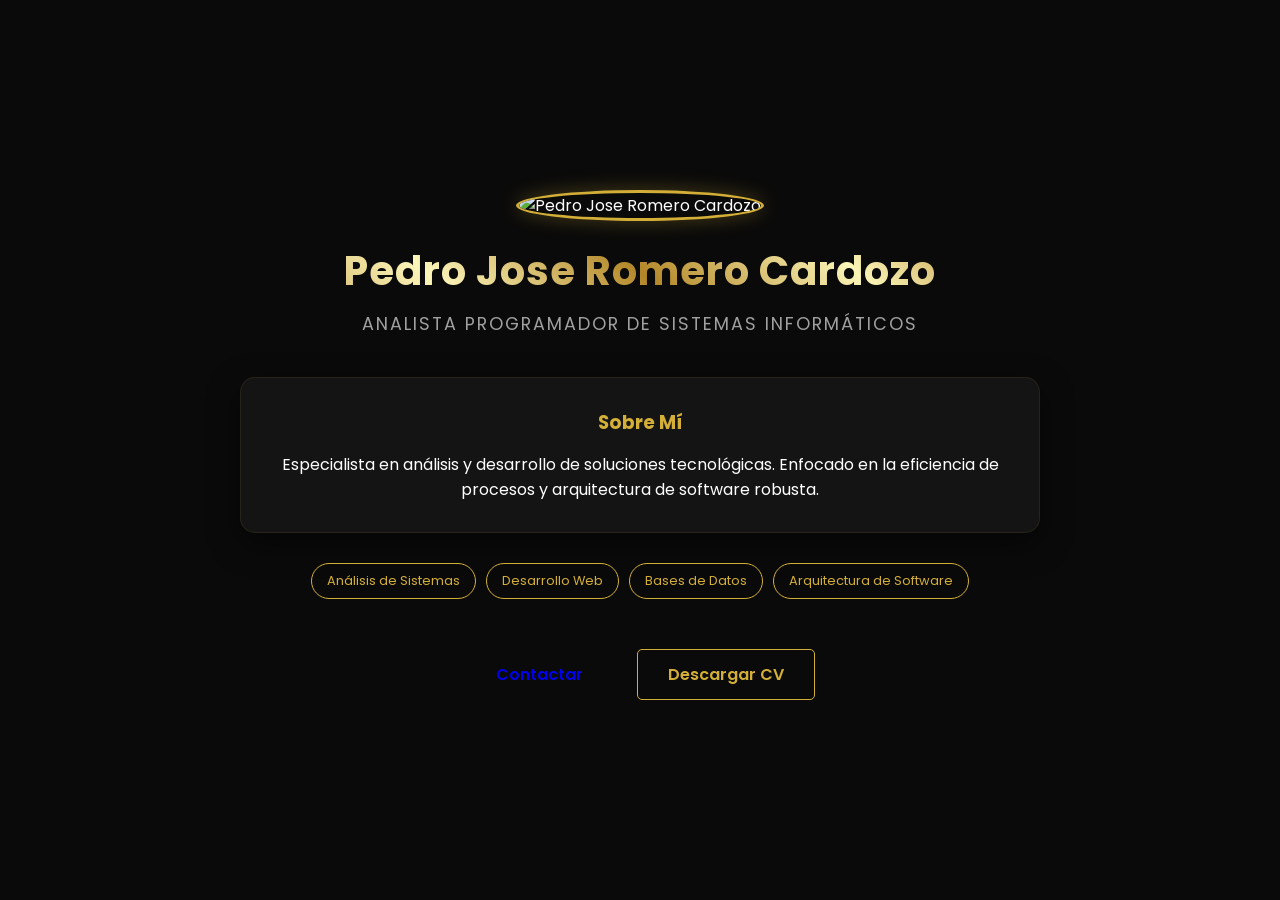
==== index.html @ 4c911e50 "Version 1.0: Portafolio Negro y Dorando" ====
<!DOCTYPE html>
<html lang="es">
<head>
    <meta charset="UTF-8">
    <meta name="viewport" content="width=device-width, initial-scale=1.0">
    <title>Pedro Jose Romero Cardozo | Portafolio</title>
    <link rel="stylesheet" href="style.css">
    <link href="https://fonts.googleapis.com/css2?family=Poppins:wght@300;400;600&display=swap" rel="stylesheet">
</head>
<body>

    <div class="container">
        <header>
            <div class="profile-container">
                <img src="foto2.png" alt="Pedro Jose Romero Cardozo" class="profile-img">
            </div>
            <h1>Pedro Jose Romero Cardozo</h1>
            <p class="subtitle">Analista Programador de Sistemas Informáticos</p>
        </header>

        <section class="card">
            <h3>Sobre Mí</h3>
            <p>Especialista en análisis y desarrollo de soluciones tecnológicas. Enfocado en la eficiencia de procesos y arquitectura de software robusta.</p>
        </section>

        <section class="skills">
            <div class="skill-tag">Análisis de Sistemas</div>
            <div class="skill-tag">Desarrollo Web</div>
            <div class="skill-tag">Bases de Datos</div>
            <div class="skill-tag">Arquitectura de Software</div>
        </section>

        <footer class="contact-links">
            <a href="mailto:tu-correo@ejemplo.com" class="btn">Contactar</a>
            <a href="#" class="btn secondary">Descargar CV</a>
        </footer>
    </div>

</body>
</html>
---- style.css ----
:root {
    --negro-fondo: #0a0a0a;
    --negro-card: #141414;
    --dorado: linear-gradient(45deg, #bf953f, #fcf6ba, #b38728, #fbf5b7, #aa771c);
    --dorado-solido: #d4af37;
    --texto-gris: #a0a0a0;
}

* {
    margin: 0;
    padding: 0;
    box-sizing: border-box;
}

body {
    background-color: var(--negro-fondo);
    color: white;
    font-family: 'Poppins', sans-serif;
    display: flex;
    justify-content: center;
    align-items: center;
    min-height: 100vh;
    padding: 20px;
}

.container {
    max-width: 800px;
    width: 100%;
    text-align: center;
}

header {
    margin-bottom: 40px;
    animation: fadeIn 1.5s ease-in-out;
}

.profile-img {
    width: 150px;
    height: 150px;
    border-radius: 50%;
    border: 3px solid var(--dorado-solido);
    object-fit: cover;
    margin-bottom: 20px;
    box-shadow: 0 0 20px rgba(212, 175, 55, 0.3);
    transition: transform 0.3s ease;
}

.profile-img:hover {
    transform: scale(1.05);
}

h1 {
    font-size: 2.5rem;
    background: var(--dorado);
    -webkit-background-clip: text;
    -webkit-text-fill-color: transparent;
    letter-spacing: 1px;
    margin-bottom: 10px;
}

.subtitle {
    color: var(--texto-gris);
    font-size: 1.1rem;
    text-transform: uppercase;
    letter-spacing: 2px;
}

.card {
    background: var(--negro-card);
    padding: 30px;
    border-radius: 15px;
    border: 1px solid rgba(212, 175, 55, 0.1);
    margin-bottom: 30px;
    box-shadow: 0 10px 30px rgba(0,0,0,0.5);
}

.card h3 {
    color: var(--dorado-solido);
    margin-bottom: 15px;
}

.skills {
    display: flex;
    flex-wrap: wrap;
    justify-content: center;
    gap: 10px;
    margin-bottom: 40px;
}

.skill-tag {
    border: 1px solid var(--dorado-solido);
    padding: 8px 15px;
    border-radius: 20px;
    font-size: 0.8rem;
    color: var(--dorado-solido);
    transition: all 0.3s;
}

.skill-tag:hover {
    background: var(--dorado);
    color: black;
    font-weight: bold;
}

.btn {
    display: inline-block;
    padding: 12px 30px;
    margin: 10px;
    border-radius: 5px;
    text-decoration: none;
    font-weight: 600;
    transition: 0.3s;
}

.btn.primary {
    background: var(--dorado);
    color: black;
}

.btn.secondary {
    border: 1px solid var(--dorado-solido);
    color: var(--dorado-solido);
}

.btn:hover {
    opacity: 0.8;
    transform: translateY(-3px);
}

/* Animación simple */
@keyframes fadeIn {
    from { opacity: 0; transform: translateY(20px); }
    to { opacity: 1; transform: translateY(0); }
}

/* Ajustes para teléfonos */
@media (max-width: 600px) {
    h1 { font-size: 1.8rem; }
    .profile-img { width: 120px; height: 120px; }
}
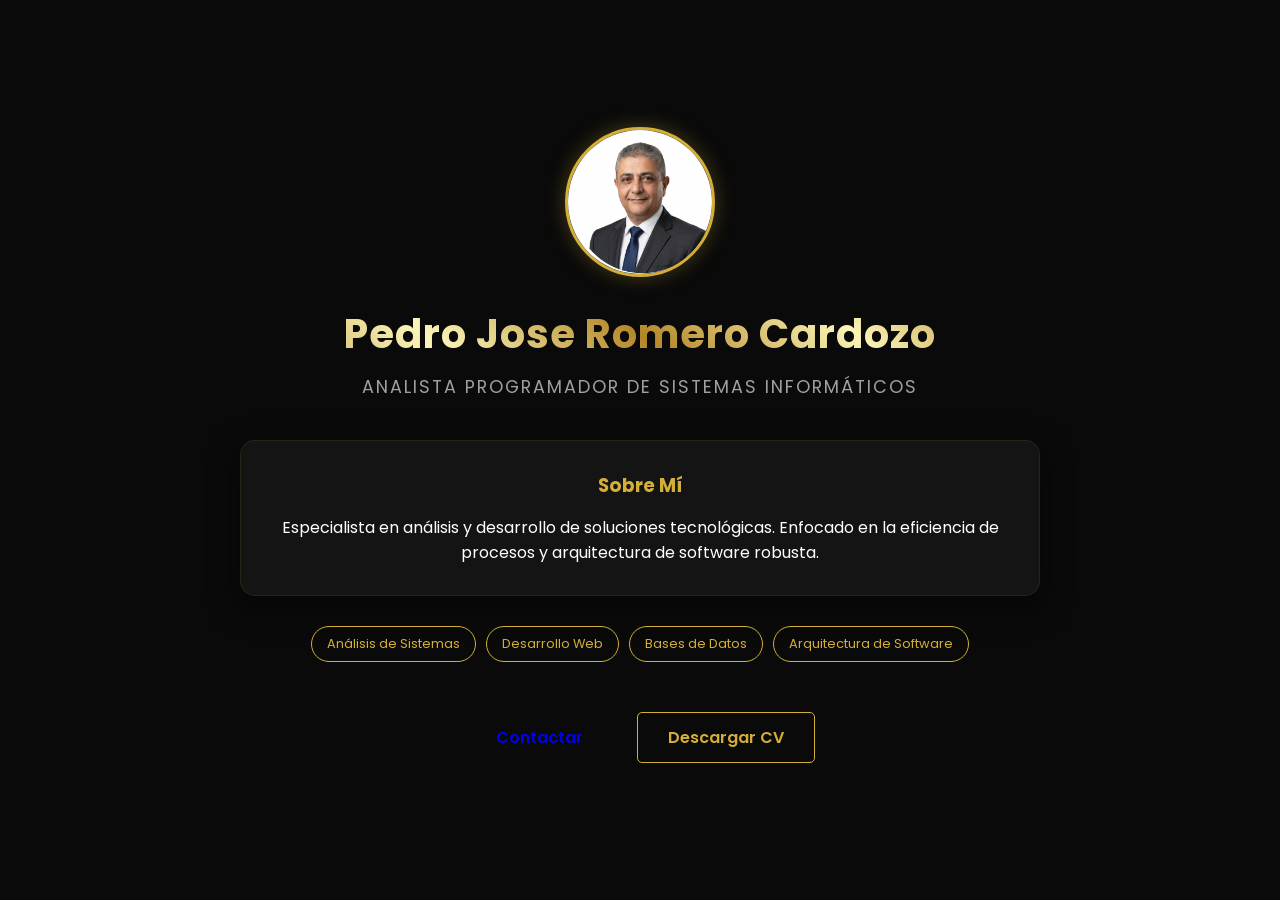
==== commit 5dd65024: "Correcion de nombre de archivo" ====
--- a/index.html
+++ b/index.html
@@ -12,7 +12,7 @@
     <div class="container">
         <header>
             <div class="profile-container">
-                <img src="foto2.png" alt="Pedro Jose Romero Cardozo" class="profile-img">
+                <img src="Foto2.png" alt="Pedro Jose Romero Cardozo" class="profile-img">  
             </div>
             <h1>Pedro Jose Romero Cardozo</h1>
             <p class="subtitle">Analista Programador de Sistemas Informáticos</p>
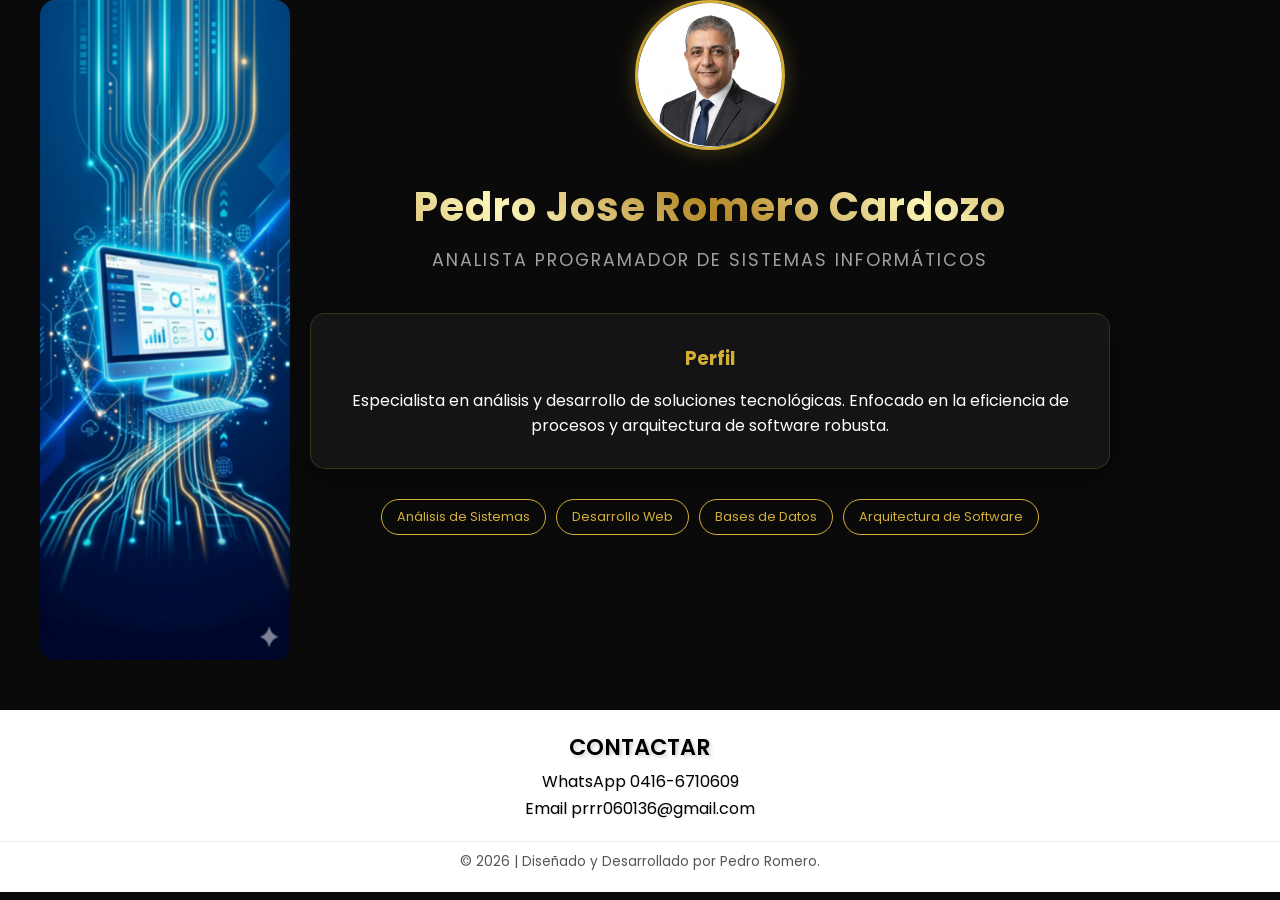
==== commit f68e1191: "Otra imagen, efectos, Contactos" ====
--- a/index.html
+++ b/index.html
@@ -9,32 +9,42 @@
 </head>
 <body>
 
-    <div class="container">
-        <header>
-            <div class="profile-container">
-                <img src="Foto2.png" alt="Pedro Jose Romero Cardozo" class="profile-img">  
-            </div>
-            <h1>Pedro Jose Romero Cardozo</h1>
-            <p class="subtitle">Analista Programador de Sistemas Informáticos</p>
-        </header>
+    <div class="main-layout" style="display: flex; max-width: 1200px; margin: 0 auto; gap: 20px; align-items: flex-start;">
+        
+        <aside class="sidebar-image" style="flex: 1; display: flex; justify-content: center; max-width: 250px;">
+            <img src="Foto4.png" alt="Ilustración Tecnológica" style="width: 100%; height: auto; border-radius: 15px;">
+        </aside>
 
-        <section class="card">
-            <h3>Sobre Mí</h3>
-            <p>Especialista en análisis y desarrollo de soluciones tecnológicas. Enfocado en la eficiencia de procesos y arquitectura de software robusta.</p>
-        </section>
+        <div class="container" style="flex: 2;">
+            <header>
+                <div class="profile-container">
+                    <img src="Foto2.png" alt="Pedro Jose Romero Cardozo" class="profile-img">  
+                </div>
+                <h1>Pedro Jose Romero Cardozo</h1>
+                <p class="subtitle">Analista Programador de Sistemas Informáticos</p>
+            </header>
 
-        <section class="skills">
-            <div class="skill-tag">Análisis de Sistemas</div>
-            <div class="skill-tag">Desarrollo Web</div>
-            <div class="skill-tag">Bases de Datos</div>
-            <div class="skill-tag">Arquitectura de Software</div>
-        </section>
+            <section class="card">
+                <h3>Perfil</h3>
+                <p>Especialista en análisis y desarrollo de soluciones tecnológicas. Enfocado en la eficiencia de procesos y arquitectura de software robusta.</p>
+            </section>
 
-        <footer class="contact-links">
-            <a href="mailto:tu-correo@ejemplo.com" class="btn">Contactar</a>
-            <a href="#" class="btn secondary">Descargar CV</a>
-        </footer>
-    </div>
+            <section class="skills">
+                <div class="skill-tag">Análisis de Sistemas</div>
+                <div class="skill-tag">Desarrollo Web</div>
+                <div class="skill-tag">Bases de Datos</div>
+                <div class="skill-tag">Arquitectura de Software</div>
+            </section>
+        </div>
+    </div> <footer class="contact-section">
+        <h2>CONTACTAR</h2>
+        <p>WhatsApp 0416-6710609</p>
+        <p>Email prrr060136@gmail.com</p>
+
+        <div class="copyright">
+             &copy; 2026 | Diseñado y Desarrollado por Pedro Romero.
+        </div>
+    </footer>
 
 </body>
 </html>
--- a/style.css
+++ b/style.css
@@ -16,11 +16,11 @@
     background-color: var(--negro-fondo);
     color: white;
     font-family: 'Poppins', sans-serif;
-    display: flex;
-    justify-content: center;
-    align-items: center;
+    /* Eliminamos display: flex, justify-content y align-items */
+    display: block; 
+    margin: 0;
+    padding: 0;
     min-height: 100vh;
-    padding: 20px;
 }
 
 .container {
@@ -69,9 +69,23 @@
     background: var(--negro-card);
     padding: 30px;
     border-radius: 15px;
-    border: 1px solid rgba(212, 175, 55, 0.1);
+    /* Borde inicial sutil */
+    border: 1px solid rgba(212, 175, 55, 0.2); 
     margin-bottom: 30px;
     box-shadow: 0 10px 30px rgba(0,0,0,0.5);
+    /* Transición para el efecto de movimiento */
+    transition: all 0.4s cubic-bezier(0.175, 0.885, 0.32, 1.275);
+    cursor: default;
+}
+
+/* Efecto al pasar el mouse */
+.card:hover {
+    /* Resalta el borde con el dorado sólido */
+    border-color: var(--dorado-solido); 
+    /* Eleva el recuadro y lo inclina ligeramente */
+    transform: translateY(-10px) scale(1.02); 
+    /* Sombra más profunda para dar sensación de altura */
+    box-shadow: 0 20px 40px rgba(212, 175, 55, 0.2); 
 }
 
 .card h3 {
@@ -137,4 +151,44 @@
 @media (max-width: 600px) {
     h1 { font-size: 1.8rem; }
     .profile-img { width: 120px; height: 120px; }
+}
+
+.contact-section {    
+    width: 100%;
+    clear: both; /* Fuerza a bajar si hay elementos flotados */
+    background-color: white;
+    padding: 20px 0;
+    margin-top: 50px;
+    text-align: center;
+    color: black;
+}
+
+.contact-section h2 {
+  font-size: 1.4rem; /* Un poco más pequeña para ahorrar espacio */
+    font-weight: 600;
+    margin-bottom: 5px;
+    text-shadow: 2px 2px 4px rgba(0, 0, 0, 0.2);
+}
+
+.contact-section p {
+    font-size: 1rem;
+    margin: 2px 0;
+    text-shadow: 1px 1px 2px rgba(0, 0, 0, 0.1); 
+}
+
+/* 1. Ajuste para que la imagen suba al tope */
+.main-layout {
+    display: flex;
+    max-width: 1200px;
+    margin: 40px auto;
+    gap: 20px;
+    align-items: flex-start; /* Cambiado de 'center' a 'flex-start' para subir la imagen */
+}
+
+.copyright {
+    margin-top: 20px;
+    font-size: 0.85rem;
+    color: #555; /* Un gris oscuro para que sea sutil sobre el fondo blanco */
+    border-top: 1px solid #eee; /* Una línea divisoria muy tenue */
+    padding-top: 10px;
 }
